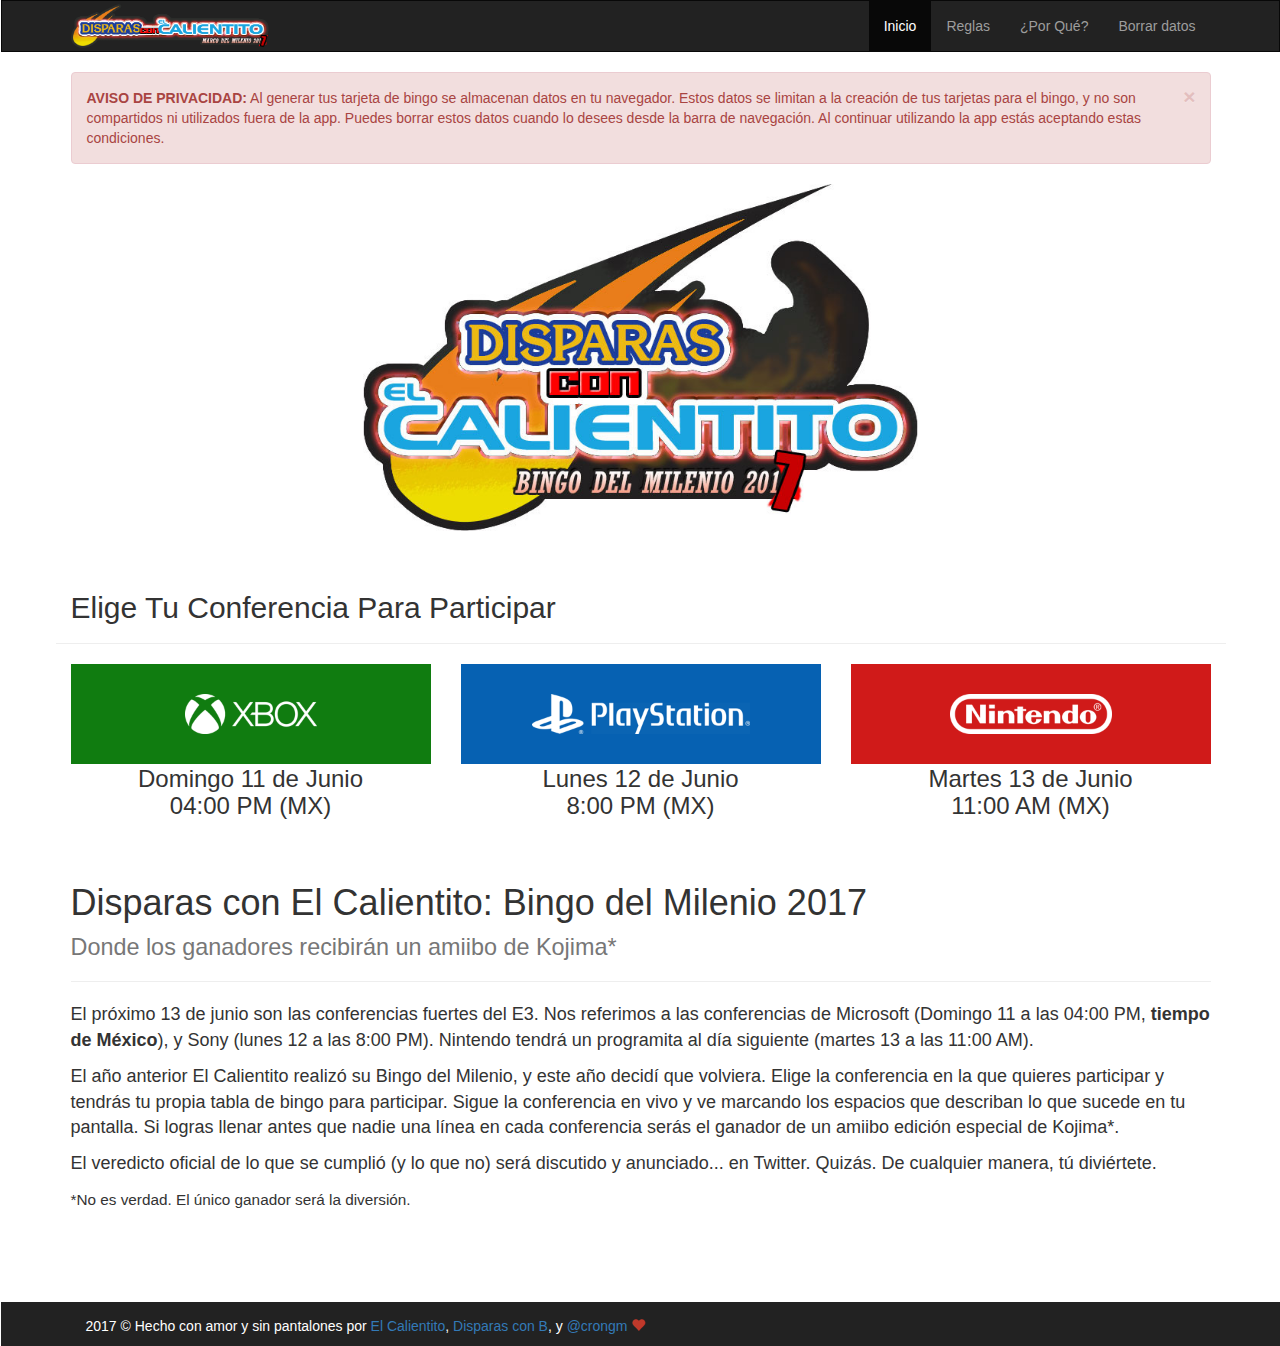
==== index.html @ 0ace5fe0 "Update yearly images" ====
<!doctype html>
<html>
	<head>
		<meta charset="utf-8">
		<meta name="viewport" content="width=device-width, user-scalable=no">
		<title>Disparas con El Calientito - E3 2017 Bingo</title>
		<!-- Place favicon.ico and apple-touch-icon.png in the root directory -->
		<link rel="stylesheet" href="css/bootstrap.min.css" />
		<link rel="stylesheet" href="css/fontello-embedded.css" />
		<link rel="stylesheet" href="css/main.css">
	</head>
	<body ng-app="BingoApp" ng-controller="dataController as data">
		<!--[if lt IE 7]>
			<p class="browsehappy">Estás usando un navegador <strong>muy viejo</strong>. Por favor <a href="http://browsehappy.com/">actualiza tu navegador</a> para que seas más feliz. </p>
		<![endif]-->

		<header class="header">
			<div class="navbar navbar-inverse" role="navigation">
				<div class="container">
					<header class="navbar-header">

						<button type="button" class="navbar-toggle collapsed" data-toggle="collapse" data-target="#js-navbar-collapse">
							<span class="sr-only">Abrir o Cerrar Navegación</span>
							<span class="icon-bar"></span>
							<span class="icon-bar"></span>
							<span class="icon-bar"></span>
						</button>

						<a class="navbar-brand" href="#/bingo">
							<img src="images/dcb2017_h.png">
							<span class="sr-only">Disparas con El Calientito</span>
						</a>
					</header>

					<nav id="js-navbar-collapse" class="collapse navbar-collapse" data-toggle="collapse" data-target="#js-navbar-collapse.collapse.in" ng-controller="TopNavController as link">
						<ul class="nav navbar-nav navbar-right">
							<li ng-class="{ active: link.isActive('/bingo') }"><a href="#/bingo">Inicio</a></li>
							<li ng-class="{ active: link.isActive('/rules') }"><a href="#/rules">Reglas</a></li>
							<li ng-class="{ active: link.isActive('/about') }"><a href="#/about">¿Por Qué?</a></li>
							<li><a data-target="#modal-delete-data" data-toggle="modal">Borrar datos</a></li>
						</ul>
					</nav>

				</div>
			</div>
		</header>

		<main class="container">
			<div class="row" ng-if="!data.hideTermsAlert">
				<div class="col-xs-12">
					<div class="alert alert-danger alert-dismissible" role="alert">
						<button type="button" class="close" data-dismiss="alert" aria-label="Cerrar" ng-click="data.dismissTermsAlert()"><span aria-hidden="true">&times;</span></button>
						<strong>AVISO DE PRIVACIDAD:</strong> Al generar tus tarjeta de bingo se almacenan datos en tu navegador. Estos datos se limitan a la creación de tus tarjetas para el bingo, y no son compartidos ni utilizados fuera de la app. Puedes borrar estos datos cuando lo desees desde la barra de navegación. Al continuar utilizando la app estás aceptando estas condiciones.
					</div>
				</div>
			</div>

			<div ng-view></div>
		</main>

		<footer class="footer">
			<div class="container">
				<div class="col-xs-12">
					<p>2017 &copy; Hecho con amor y sin pantalones por <a href="https://twitter.com/Calientitopod/">El Calientito</a>, <a href="https://twitter.com/disparasconb">Disparas con B</a>, y <a href="https://twitter.com/CronGM">@crongm</a> <span class="glyphicon glyphicon-heart text-red"></span></p>
				</div
			</div>
		</footer>

		<div id="modal-delete-data" class="modal fade" tabindex="-1" role="dialog">
			<div class="modal-dialog">
				<div class="modal-content">
					<div class="modal-header">
						<button type="button" class="close" data-dismiss="modal" aria-label="Cerrar"><span aria-hidden="true">&times;</span></button>
						<h4 class="modal-title"><span class="glyphicon glyphicon-trash" aria-hidden="true"></span> Borrar Datos en Mi Navegador</h4>
					</div>
					<div class="modal-body">
						<p>¿Desea eliminar los siguientes datos de su navegador?</p>
						<ul>
							<li>Tarjeta bingo Xbox</li>
							<li>Tarjeta bingo PlayStation</li>
							<li>Tarjeta bingo Nintendo</li>
							<li>Ocultar aviso de privacidad</li>
						</ul>
					</div>
					<div class="modal-footer">
						<button type="button" class="btn btn-default" data-dismiss="modal">Cancelar</button>
						<button type="button" class="btn btn-primary btn-danger" ng-click="data.deleteAllData()" data-dismiss="modal">Eliminar datos</button>
					</div>
				</div>
			</div>
		</div>


		<!-- Google Analytics: change UA-XXXXX-X to be your site's ID -->
		 <script>
			 !function(A,n,g,u,l,a,r){A.GoogleAnalyticsObject=l,A[l]=A[l]||function(){
			 (A[l].q=A[l].q||[]).push(arguments)},A[l].l=+new Date,a=n.createElement(g),
			 r=n.getElementsByTagName(g)[0],a.src=u,r.parentNode.insertBefore(a,r)
			 }(window,document,'script','//www.google-analytics.com/analytics.js','ga');

			 ga('create', 'UA-79248653-1');
			 ga('send', 'pageview');
		</script>

		<!-- Vendor -->
		<script src="js/vendor/jquery.min.js"></script>
		<script src="js/vendor/angular.min.js"></script>
		<script src="js/vendor/bootstrap.min.js"></script>
		<script src="js/vendor/angular-route.min.js"></script>
		<script src="js/vendor/angular-local-storage.min.js"></script>

		<!-- Modules -->
		<script src="js/app.js"></script>
		<script src="js/controllers/data-controller.js"></script>
		<script src="js/directives/card-cell.js"></script>

		<!-- Controllers -->
		<script src="js/controllers/main-controller.js"></script>
		<script src="js/controllers/bingo-controller.js"></script>
		<script src="js/controllers/about-controller.js"></script>
		<script src="js/controllers/topnav-controller.js"></script>

		<!-- Services -->
		<script src="js/services/cards.js"></script>

		<!-- Directives -->
</body>
</html>
---- css/fontello-embedded.css ----
@font-face {
  font-family: 'fontello';
  src: url('../font/fontello.eot?34773775');
  src: url('../font/fontello.eot?34773775#iefix') format('embedded-opentype'),
       url('../font/fontello.svg?34773775#fontello') format('svg');
  font-weight: normal;
  font-style: normal;
}
@font-face {
  font-family: 'fontello';
  src: url('[data-uri]') format('woff'),
       url('[data-uri]') format('truetype');
}
/* Chrome hack: SVG is rendered more smooth in Windozze. 100% magic, uncomment if you need it. */
/* Note, that will break hinting! In other OS-es font will be not as sharp as it could be */
/*
@media screen and (-webkit-min-device-pixel-ratio:0) {
  @font-face {
    font-family: 'fontello';
    src: url('../font/fontello.svg?34773775#fontello') format('svg');
  }
}
*/
 
 [class^="icon-"]:before, [class*=" icon-"]:before {
  font-family: "fontello";
  font-style: normal;
  font-weight: normal;
  speak: none;
 
  display: inline-block;
  text-decoration: inherit;
  width: 1em;
  margin-right: .2em;
  text-align: center;
  /* opacity: .8; */
 
  /* For safety - reset parent styles, that can break glyph codes*/
  font-variant: normal;
  text-transform: none;
     
  /* fix buttons height, for twitter bootstrap */
  line-height: 1em;
 
  /* Animation center compensation - margins should be symmetric */
  /* remove if not needed */
  margin-left: .2em;
 
  /* you can be more comfortable with increased icons size */
  /* font-size: 120%; */
 
  /* Uncomment for 3D effect */
  /* text-shadow: 1px 1px 1px rgba(127, 127, 127, 0.3); */
}
.icon-ok:before { content: '\e800'; } /* '' */
.icon-ok-circled:before { content: '\e801'; } /* '' */
---- css/main.css ----
body > .container {
  padding-bottom: 80px;
}
main p,
main ol {
  font-size: 18px;
}
.navbar {
  border-radius: 0;
}
.navbar a {
  cursor: pointer;
}
.navbar-brand {
  padding-bottom: 3px;
  padding-top: 3px;
}
.navbar-brand img {
  height: 100%;
  width: auto;
}
.text-red {
  color: #c0392b;
}
#conference-title,
#first-title {
  margin-bottom: 0;
}
#conference-time,
#second-title {
  margin-top: -5px;
}
#card {
  border: 1px solid #000;
}
#card div[class^="col-"] {
  padding: 0;
  width: 20%;
}
#card header {
  color: #fff;
  margin: 0;
  padding: 0.5em;
  border: solid 1px #000;
}
#card-header-logo {
  height: 30px;
}
.card-row {
  border: solid 1px #000;
}
.slot {
  position: relative;
  border-right: solid 2px #000;
}
.slotlast-child {
  border-right: none;
}
.slot p {
  background: transparent;
  margin: 0;
  padding: 0.1em 0.3em;
  color: #fff;
  border-top: solid 2px #000;
  text-align: center;
  font-size: 12px;
  line-height: 1em;
  min-height: 28px;
}
#share-area {
  margin: 1em 0 2em;
}
#share-link {
  cursor: text;
  background: #fff;
}
#create-card-area {
  margin-top: 3em;
}
.footer {
  background-color: #222;
  color: #fff;
  padding-top: 1em;
}
.xbox {
  background: #107c10;
}
.xbox .table-cell.checked:after {
  background: #107c10;
}
.nintendo {
  background: #d01a19;
}
.nintendo .table-cell.checked:after {
  background: #d01a19;
}
.playstation {
  background: #0661b2;
}
.playstation .table-cell.checked:after {
  background: #0661b2;
}
.bingo-link {
  display: block;
  text-align: center;
  padding: 30px 20px;
  height: 100px;
}
.bingo-link img {
  margin: 0 auto;
  max-height: 40px;
}
.schedule-text {
  margin: 0.1em 0 1em;
}
.grid {
  display: table;
  width: 100%;
}
.table-row {
  display: table-row;
}
.table-cell {
  cursor: pointer;
  display: table-cell;
  border: 1px solid #000;
  width: 20%;
  max-width: 20%;
  overflow: hidden;
  position: relative;
  text-overflow: ellipsis;
}
.table-cell img {
  max-width: 100%;
  border-bottom: 2px solid #000;
}
.table-cell div {
  padding: 0.5em 0.5em;
  color: #fff;
  text-align: center;
  font-size: 12px;
  line-height: 1em;
  margin: 0;
}
.table-cell.checked:before {
  background: #fff;
  content: "";
  display: block;
  opacity: 0.75;
  position: absolute;
  top: 0;
  left: 0;
  right: 0;
  bottom: 0;
}
.table-cell.checked:after {
  border-radius: 50%;
  color: #fff;
  content: "\e800";
  display: block;
  font-family: fontello;
  font-size: 3em;
  font-weight: 700;
  line-height: 1.5;
  text-align: center;
  transform: translateX(-50%) translateY(-50%);
  width: 1.5em;
  position: absolute;
  top: 50%;
  left: 50%;
}
@media screen and (max-width: 639px) {
  .slot {
    min-height: 94px;
  }
  .slot p {
    font-size: 9px;
    line-height: 1.1em;
    min-height: 25px;
  }
  .table-cell div {
    font-size: 9px;
    line-height: 1.1em;
  }
  .table-cell.checked:after {
    font-size: 2.5em;
  }
}
@media screen and (-webkit-min-device-pixel-ratio: 0) {
  html {
    margin-top: 0px;
    margin-left: 1px;
  }
}
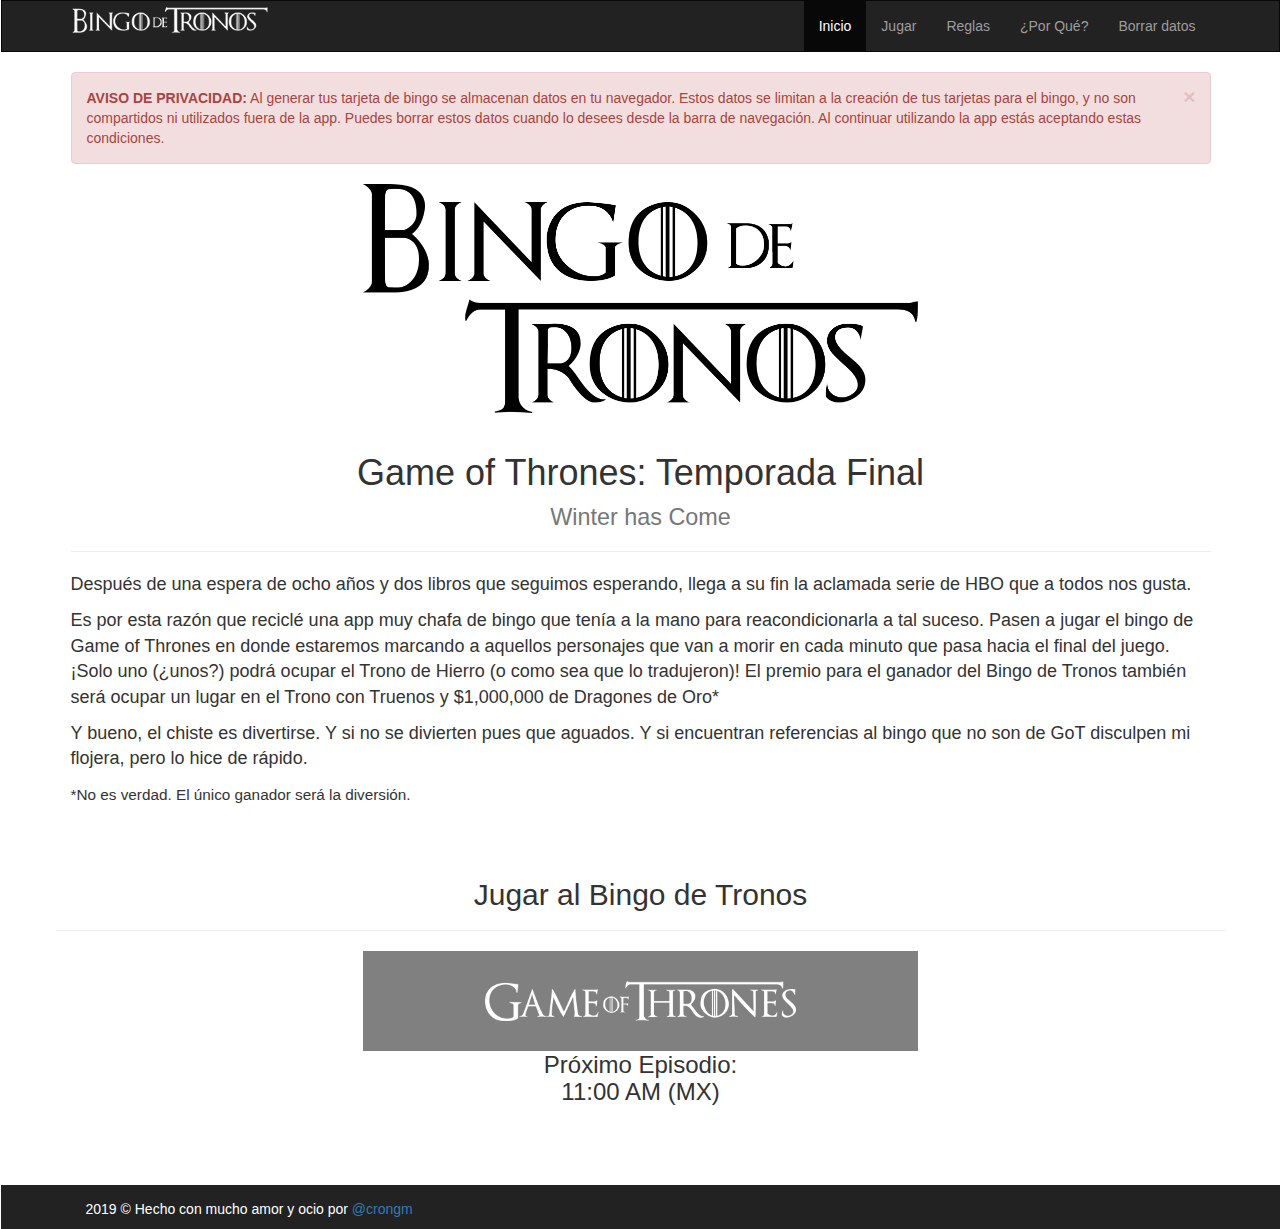
==== commit dd893af4: "Add everything Games of Thrones" ====
--- a/index.html
+++ b/index.html
@@ -3,7 +3,8 @@
 	<head>
 		<meta charset="utf-8">
 		<meta name="viewport" content="width=device-width, user-scalable=no">
-		<title>Disparas con El Calientito - E3 2017 Bingo</title>
+		<!-- <title>Disparas con El Calientito - E3 2017 Bingo</title> -->
+		<title>Bingo of Thrones</title>
 		<!-- Place favicon.ico and apple-touch-icon.png in the root directory -->
 		<link rel="stylesheet" href="css/bootstrap.min.css" />
 		<link rel="stylesheet" href="css/fontello-embedded.css" />
@@ -27,14 +28,17 @@
 						</button>
 
 						<a class="navbar-brand" href="#/bingo">
-							<img src="images/dcb2017_h.png">
-							<span class="sr-only">Disparas con El Calientito</span>
+							<!-- <img src="images/dcb2017_h.png"> -->
+							<img src="images/logo_bot_h.png">
+							<!-- <span class="sr-only">Disparas con El Calientito</span> -->
+							<span class="sr-only">Bingo of Thrones</span>
 						</a>
 					</header>
 
 					<nav id="js-navbar-collapse" class="collapse navbar-collapse" data-toggle="collapse" data-target="#js-navbar-collapse.collapse.in" ng-controller="TopNavController as link">
 						<ul class="nav navbar-nav navbar-right">
 							<li ng-class="{ active: link.isActive('/bingo') }"><a href="#/bingo">Inicio</a></li>
+							<li><a href="#/bingo/got">Jugar</a></li>
 							<li ng-class="{ active: link.isActive('/rules') }"><a href="#/rules">Reglas</a></li>
 							<li ng-class="{ active: link.isActive('/about') }"><a href="#/about">¿Por Qué?</a></li>
 							<li><a data-target="#modal-delete-data" data-toggle="modal">Borrar datos</a></li>
@@ -61,7 +65,8 @@
 		<footer class="footer">
 			<div class="container">
 				<div class="col-xs-12">
-					<p>2017 &copy; Hecho con amor y sin pantalones por <a href="https://twitter.com/Calientitopod/">El Calientito</a>, <a href="https://twitter.com/disparasconb">Disparas con B</a>, y <a href="https://twitter.com/CronGM">@crongm</a> <span class="glyphicon glyphicon-heart text-red"></span></p>
+					<!-- <p>2017 &copy; Hecho con amor y sin pantalones por <a href="https://twitter.com/Calientitopod/">El Calientito</a>, <a href="https://twitter.com/disparasconb">Disparas con B</a>, y <a href="https://twitter.com/CronGM">@crongm</a> <span class="glyphicon glyphicon-heart text-red"></span></p> -->
+					<p>2019 &copy; Hecho con mucho amor y ocio por <a href="https://twitter.com/CronGM">@crongm</a></p>
 				</div
 			</div>
 		</footer>
@@ -74,13 +79,14 @@
 						<h4 class="modal-title"><span class="glyphicon glyphicon-trash" aria-hidden="true"></span> Borrar Datos en Mi Navegador</h4>
 					</div>
 					<div class="modal-body">
-						<p>¿Desea eliminar los siguientes datos de su navegador?</p>
+						<!-- <p>¿Desea eliminar los siguientes datos de su navegador?</p>
 						<ul>
 							<li>Tarjeta bingo Xbox</li>
 							<li>Tarjeta bingo PlayStation</li>
 							<li>Tarjeta bingo Nintendo</li>
 							<li>Ocultar aviso de privacidad</li>
-						</ul>
+						</ul> -->
+						<p>¿Deseas eliminar tu tarjeta de bingo?</p>
 					</div>
 					<div class="modal-footer">
 						<button type="button" class="btn btn-default" data-dismiss="modal">Cancelar</button>
@@ -112,6 +118,7 @@
 		<!-- Modules -->
 		<script src="js/app.js"></script>
 		<script src="js/controllers/data-controller.js"></script>
+		<script src="js/directives/card.js"></script>
 		<script src="js/directives/card-cell.js"></script>
 
 		<!-- Controllers -->
--- a/css/main.css
+++ b/css/main.css
@@ -94,6 +94,12 @@
 .nintendo .table-cell.checked:after {
   background: #d01a19;
 }
+.got {
+  background: #808080;
+}
+.got .table-cell.checked:after {
+  background: #808080;
+}
 .playstation {
   background: #0661b2;
 }
@@ -105,6 +111,7 @@
   text-align: center;
   padding: 30px 20px;
   height: 100px;
+  margin-bottom: 0.1em;
 }
 .bingo-link img {
   margin: 0 auto;
@@ -169,6 +176,12 @@
   top: 50%;
   left: 50%;
 }
+.no-margin {
+  margin: 0;
+}
+.text-smallest {
+  font-size: 12px;
+}
 @media screen and (max-width: 639px) {
   .slot {
     min-height: 94px;
@@ -186,6 +199,10 @@
     font-size: 2.5em;
   }
 }
+.navbar-brand img {
+  max-width: 200px;
+  height: auto;
+}
 @media screen and (-webkit-min-device-pixel-ratio: 0) {
   html {
     margin-top: 0px;
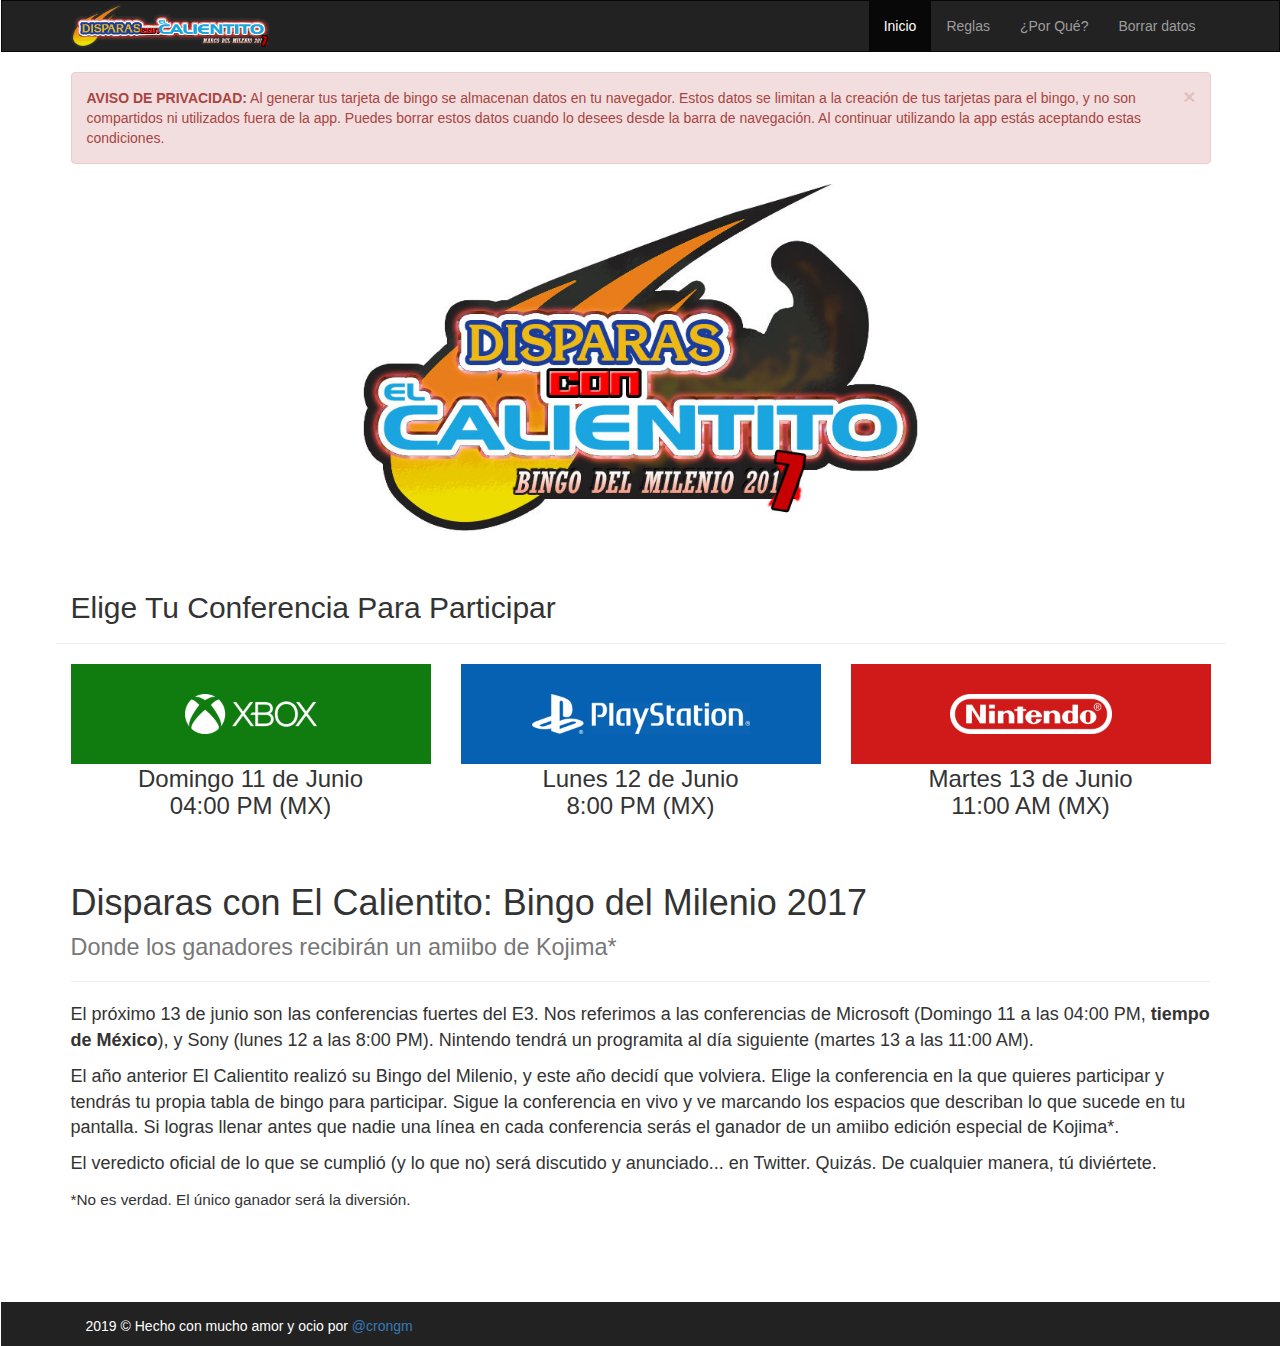
==== commit 789543d3: "Remove GOT references from main page" ====
--- a/index.html
+++ b/index.html
@@ -3,8 +3,7 @@
 	<head>
 		<meta charset="utf-8">
 		<meta name="viewport" content="width=device-width, user-scalable=no">
-		<!-- <title>Disparas con El Calientito - E3 2017 Bingo</title> -->
-		<title>Bingo of Thrones</title>
+		<title>Disparas con El Calientito - E3 2017 Bingo</title>
 		<!-- Place favicon.ico and apple-touch-icon.png in the root directory -->
 		<link rel="stylesheet" href="css/bootstrap.min.css" />
 		<link rel="stylesheet" href="css/fontello-embedded.css" />
@@ -28,17 +27,14 @@
 						</button>
 
 						<a class="navbar-brand" href="#/bingo">
-							<!-- <img src="images/dcb2017_h.png"> -->
-							<img src="images/logo_bot_h.png">
-							<!-- <span class="sr-only">Disparas con El Calientito</span> -->
-							<span class="sr-only">Bingo of Thrones</span>
+							<img src="images/dcb2017_h.png">
+							<span class="sr-only">Disparas con El Calientito</span>
 						</a>
 					</header>
 
 					<nav id="js-navbar-collapse" class="collapse navbar-collapse" data-toggle="collapse" data-target="#js-navbar-collapse.collapse.in" ng-controller="TopNavController as link">
 						<ul class="nav navbar-nav navbar-right">
 							<li ng-class="{ active: link.isActive('/bingo') }"><a href="#/bingo">Inicio</a></li>
-							<li><a href="#/bingo/got">Jugar</a></li>
 							<li ng-class="{ active: link.isActive('/rules') }"><a href="#/rules">Reglas</a></li>
 							<li ng-class="{ active: link.isActive('/about') }"><a href="#/about">¿Por Qué?</a></li>
 							<li><a data-target="#modal-delete-data" data-toggle="modal">Borrar datos</a></li>
@@ -79,14 +75,13 @@
 						<h4 class="modal-title"><span class="glyphicon glyphicon-trash" aria-hidden="true"></span> Borrar Datos en Mi Navegador</h4>
 					</div>
 					<div class="modal-body">
-						<!-- <p>¿Desea eliminar los siguientes datos de su navegador?</p>
+						<p>¿Desea eliminar los siguientes datos de su navegador?</p>
 						<ul>
 							<li>Tarjeta bingo Xbox</li>
 							<li>Tarjeta bingo PlayStation</li>
 							<li>Tarjeta bingo Nintendo</li>
 							<li>Ocultar aviso de privacidad</li>
-						</ul> -->
-						<p>¿Deseas eliminar tu tarjeta de bingo?</p>
+						</ul>
 					</div>
 					<div class="modal-footer">
 						<button type="button" class="btn btn-default" data-dismiss="modal">Cancelar</button>
--- a/css/main.css
+++ b/css/main.css
@@ -85,25 +85,25 @@
 .xbox {
   background: #107c10;
 }
-.xbox .table-cell.checked:after {
+.xbox .grid-cell.checked:after {
   background: #107c10;
 }
 .nintendo {
   background: #d01a19;
 }
-.nintendo .table-cell.checked:after {
+.nintendo .grid-cell.checked:after {
   background: #d01a19;
 }
 .got {
   background: #808080;
 }
-.got .table-cell.checked:after {
+.got .grid-cell.checked:after {
   background: #808080;
 }
 .playstation {
   background: #0661b2;
 }
-.playstation .table-cell.checked:after {
+.playstation .grid-cell.checked:after {
   background: #0661b2;
 }
 .bingo-link {
@@ -121,27 +121,23 @@
   margin: 0.1em 0 1em;
 }
 .grid {
-  display: table;
+  display: flex;
+  flex-wrap: wrap;
   width: 100%;
 }
-.table-row {
-  display: table-row;
-}
-.table-cell {
+.grid-cell {
   cursor: pointer;
-  display: table-cell;
   border: 1px solid #000;
-  width: 20%;
-  max-width: 20%;
   overflow: hidden;
   position: relative;
   text-overflow: ellipsis;
-}
-.table-cell img {
+  flex-basis: 20%;
+}
+.grid-cell img {
   max-width: 100%;
   border-bottom: 2px solid #000;
 }
-.table-cell div {
+.grid-cell div {
   padding: 0.5em 0.5em;
   color: #fff;
   text-align: center;
@@ -149,7 +145,7 @@
   line-height: 1em;
   margin: 0;
 }
-.table-cell.checked:before {
+.grid-cell.checked:before {
   background: #fff;
   content: "";
   display: block;
@@ -160,7 +156,7 @@
   right: 0;
   bottom: 0;
 }
-.table-cell.checked:after {
+.grid-cell.checked:after {
   border-radius: 50%;
   color: #fff;
   content: "\e800";
@@ -176,6 +172,11 @@
   top: 50%;
   left: 50%;
 }
+.got .grid-cell.checked:after {
+  background: #c00;
+  content: "☠️";
+  font-weight: 400;
+}
 .no-margin {
   margin: 0;
 }
@@ -191,11 +192,11 @@
     line-height: 1.1em;
     min-height: 25px;
   }
-  .table-cell div {
+  .grid-cell div {
     font-size: 9px;
     line-height: 1.1em;
   }
-  .table-cell.checked:after {
+  .grid-cell.checked:after {
     font-size: 2.5em;
   }
 }
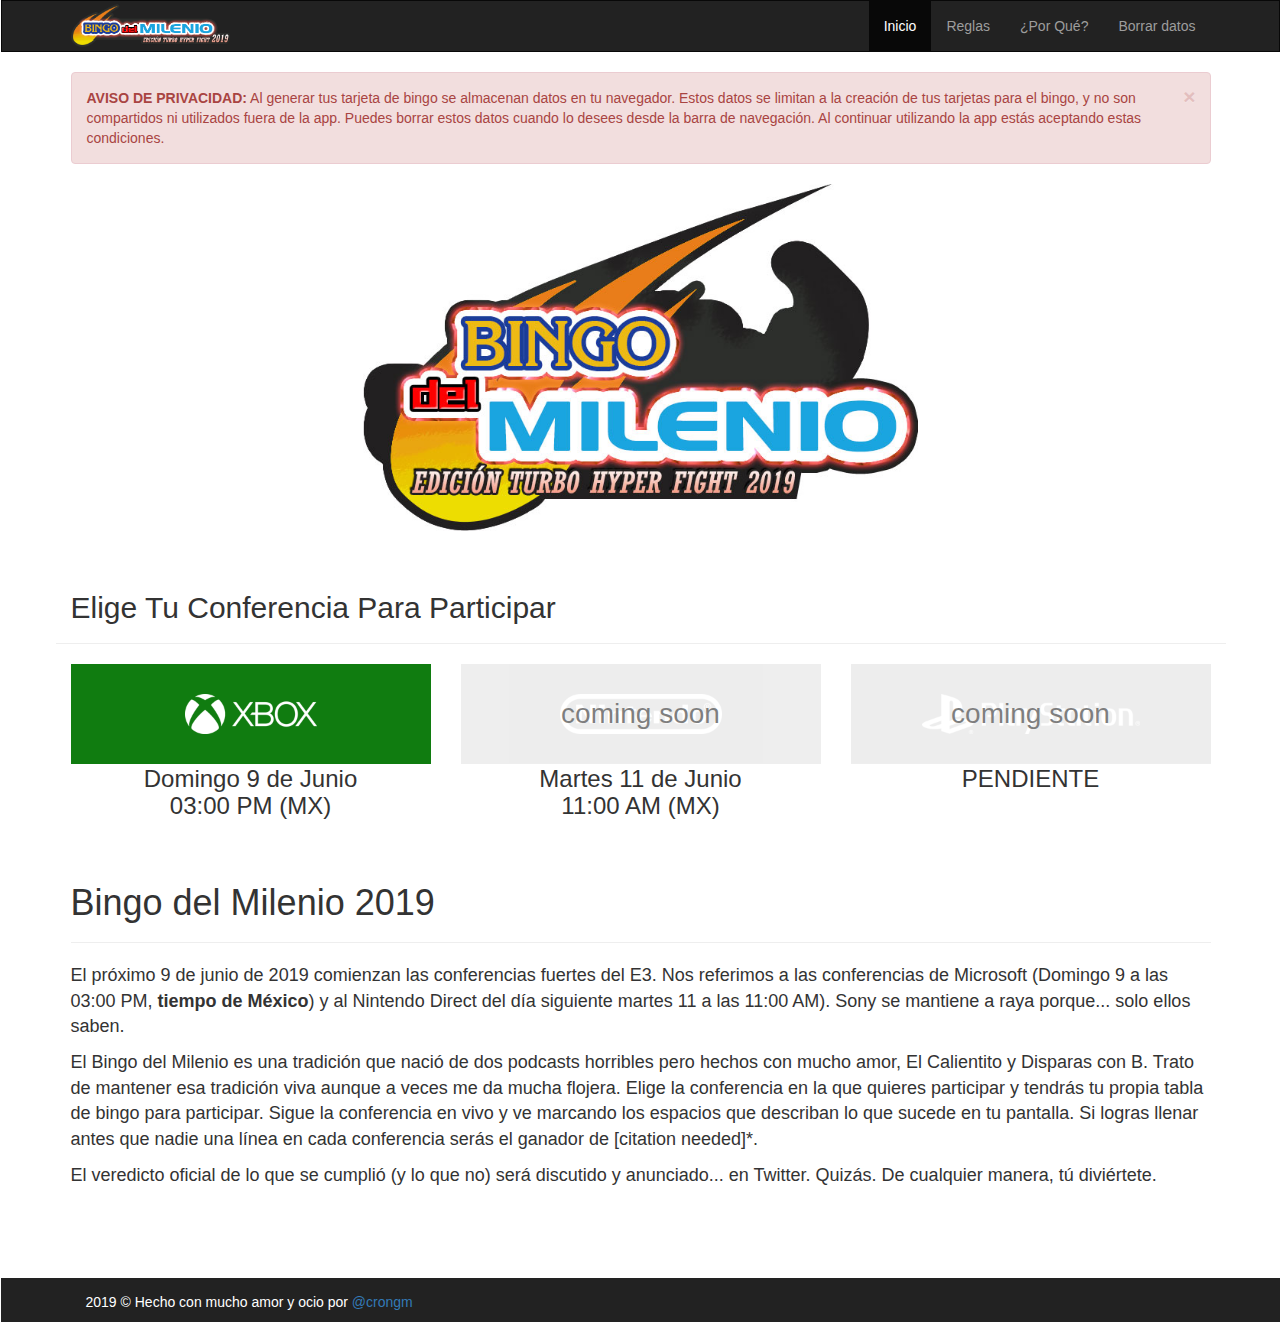
==== commit e92ea28e: "Prepare for Bingo 2019" ====
--- a/index.html
+++ b/index.html
@@ -3,7 +3,7 @@
 	<head>
 		<meta charset="utf-8">
 		<meta name="viewport" content="width=device-width, user-scalable=no">
-		<title>Disparas con El Calientito - E3 2017 Bingo</title>
+		<title>Bingo del Milenio 2019</title>
 		<!-- Place favicon.ico and apple-touch-icon.png in the root directory -->
 		<link rel="stylesheet" href="css/bootstrap.min.css" />
 		<link rel="stylesheet" href="css/fontello-embedded.css" />
@@ -27,8 +27,8 @@
 						</button>
 
 						<a class="navbar-brand" href="#/bingo">
-							<img src="images/dcb2017_h.png">
-							<span class="sr-only">Disparas con El Calientito</span>
+							<img src="images/header-logo.png">
+							<span class="sr-only">Bingo del Milenio 2019</span>
 						</a>
 					</header>
 
@@ -61,7 +61,6 @@
 		<footer class="footer">
 			<div class="container">
 				<div class="col-xs-12">
-					<!-- <p>2017 &copy; Hecho con amor y sin pantalones por <a href="https://twitter.com/Calientitopod/">El Calientito</a>, <a href="https://twitter.com/disparasconb">Disparas con B</a>, y <a href="https://twitter.com/CronGM">@crongm</a> <span class="glyphicon glyphicon-heart text-red"></span></p> -->
 					<p>2019 &copy; Hecho con mucho amor y ocio por <a href="https://twitter.com/CronGM">@crongm</a></p>
 				</div
 			</div>
--- a/css/main.css
+++ b/css/main.css
@@ -112,6 +112,21 @@
   padding: 30px 20px;
   height: 100px;
   margin-bottom: 0.1em;
+}
+.bingo-link.disabled {
+  pointer-events: none;
+  background: #ddd;
+  opacity: 0.5;
+}
+.bingo-link.disabled:before {
+  display: block;
+  content: "coming soon";
+  color: #000;
+  position: absolute;
+  text-align: center;
+  width: 100%;
+  left: 0;
+  font-size: 2em;
 }
 .bingo-link img {
   margin: 0 auto;
@@ -201,7 +216,7 @@
   }
 }
 .navbar-brand img {
-  max-width: 200px;
+  max-width: 160px;
   height: auto;
 }
 @media screen and (-webkit-min-device-pixel-ratio: 0) {
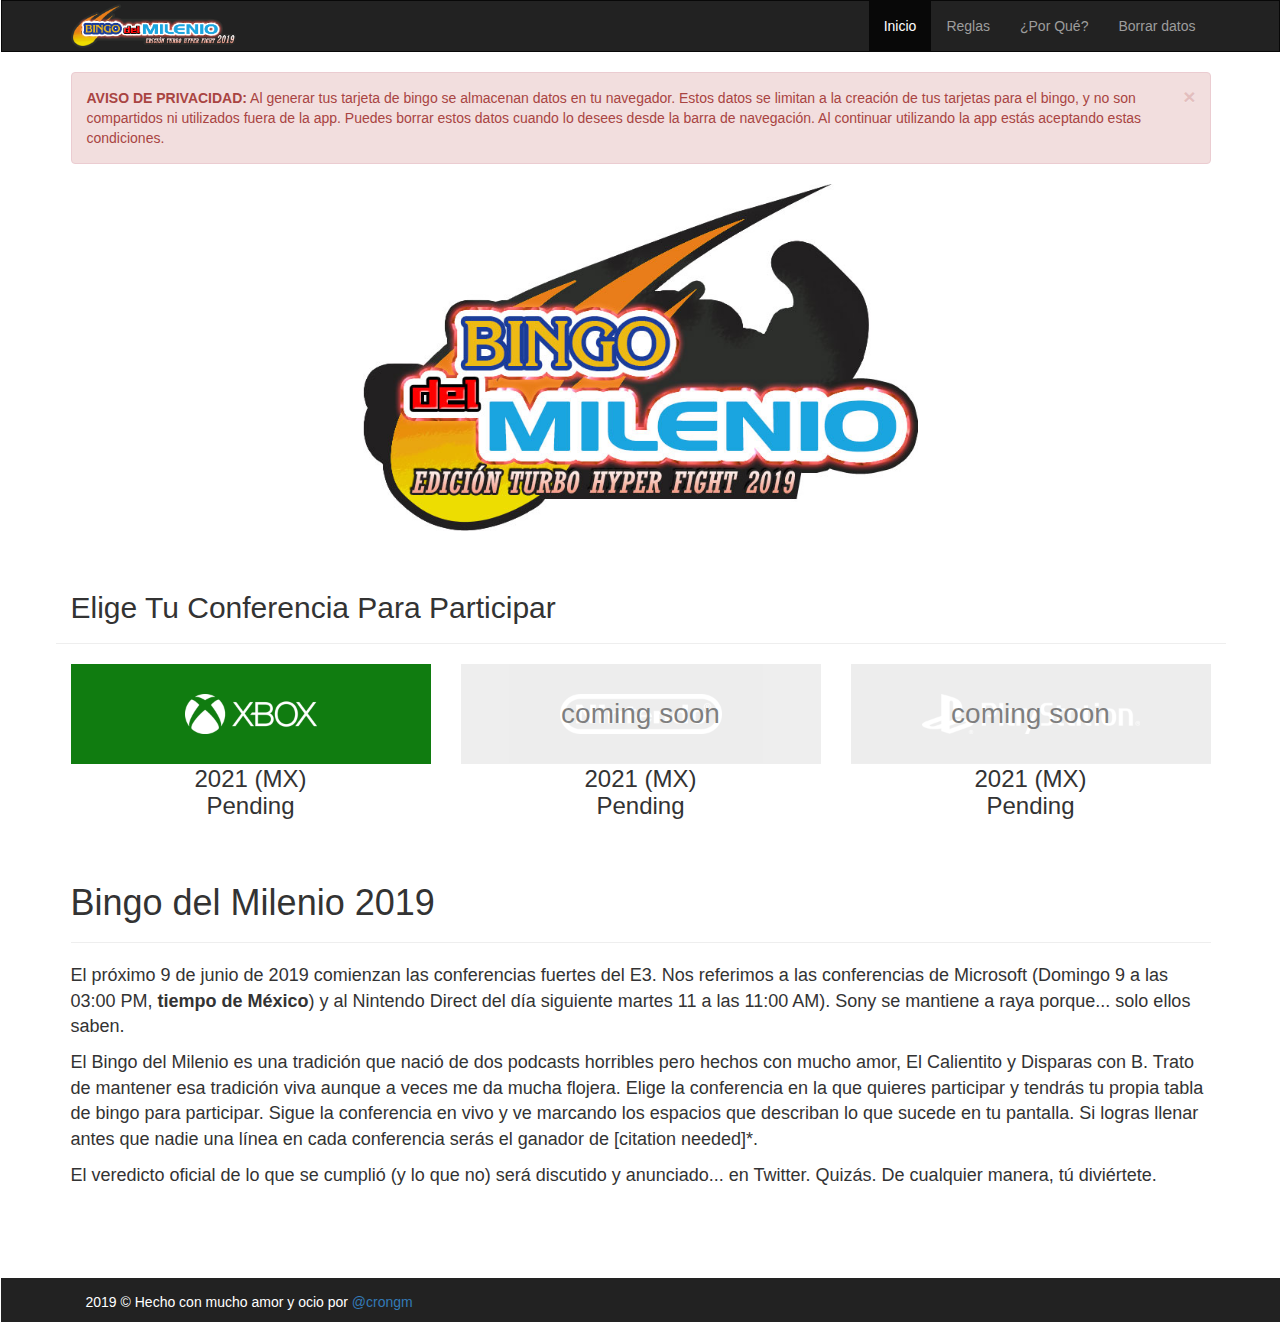
==== commit c8b43971: "Code cleanup and refactor for structure" ====
--- a/index.html
+++ b/index.html
@@ -9,7 +9,7 @@
 		<link rel="stylesheet" href="css/fontello-embedded.css" />
 		<link rel="stylesheet" href="css/main.css">
 	</head>
-	<body ng-app="BingoApp" ng-controller="dataController as data">
+	<body ng-app="BingoApp" ng-controller="MainController as main">
 		<!--[if lt IE 7]>
 			<p class="browsehappy">Estás usando un navegador <strong>muy viejo</strong>. Por favor <a href="http://browsehappy.com/">actualiza tu navegador</a> para que seas más feliz. </p>
 		<![endif]-->
@@ -46,10 +46,10 @@
 		</header>
 
 		<main class="container">
-			<div class="row" ng-if="!data.hideTermsAlert">
+			<div class="row" ng-if="!main.hideTermsAlert">
 				<div class="col-xs-12">
 					<div class="alert alert-danger alert-dismissible" role="alert">
-						<button type="button" class="close" data-dismiss="alert" aria-label="Cerrar" ng-click="data.dismissTermsAlert()"><span aria-hidden="true">&times;</span></button>
+						<button type="button" class="close" data-dismiss="alert" aria-label="Cerrar" ng-click="main.dismissTermsAlert()"><span aria-hidden="true">&times;</span></button>
 						<strong>AVISO DE PRIVACIDAD:</strong> Al generar tus tarjeta de bingo se almacenan datos en tu navegador. Estos datos se limitan a la creación de tus tarjetas para el bingo, y no son compartidos ni utilizados fuera de la app. Puedes borrar estos datos cuando lo desees desde la barra de navegación. Al continuar utilizando la app estás aceptando estas condiciones.
 					</div>
 				</div>
@@ -84,7 +84,7 @@
 					</div>
 					<div class="modal-footer">
 						<button type="button" class="btn btn-default" data-dismiss="modal">Cancelar</button>
-						<button type="button" class="btn btn-primary btn-danger" ng-click="data.deleteAllData()" data-dismiss="modal">Eliminar datos</button>
+						<button type="button" class="btn btn-primary btn-danger" ng-click="main.deleteAllData()" data-dismiss="modal">Eliminar datos</button>
 					</div>
 				</div>
 			</div>
@@ -111,14 +111,12 @@
 
 		<!-- Modules -->
 		<script src="js/app.js"></script>
-		<script src="js/controllers/data-controller.js"></script>
 		<script src="js/directives/card.js"></script>
 		<script src="js/directives/card-cell.js"></script>
 
 		<!-- Controllers -->
 		<script src="js/controllers/main-controller.js"></script>
 		<script src="js/controllers/bingo-controller.js"></script>
-		<script src="js/controllers/about-controller.js"></script>
 		<script src="js/controllers/topnav-controller.js"></script>
 
 		<!-- Services -->
--- a/css/main.css
+++ b/css/main.css
@@ -85,25 +85,25 @@
 .xbox {
   background: #107c10;
 }
-.xbox .grid-cell.checked:after {
+.xbox .card-cell.checked:after {
   background: #107c10;
 }
 .nintendo {
   background: #d01a19;
 }
-.nintendo .grid-cell.checked:after {
+.nintendo .card-cell.checked:after {
   background: #d01a19;
 }
 .got {
   background: #808080;
 }
-.got .grid-cell.checked:after {
+.got .card-cell.checked:after {
   background: #808080;
 }
 .playstation {
   background: #0661b2;
 }
-.playstation .grid-cell.checked:after {
+.playstation .card-cell.checked:after {
   background: #0661b2;
 }
 .bingo-link {
@@ -135,12 +135,12 @@
 .schedule-text {
   margin: 0.1em 0 1em;
 }
-.grid {
+.card {
   display: flex;
   flex-wrap: wrap;
   width: 100%;
 }
-.grid-cell {
+.card-cell {
   cursor: pointer;
   border: 1px solid #000;
   overflow: hidden;
@@ -148,11 +148,11 @@
   text-overflow: ellipsis;
   flex-basis: 20%;
 }
-.grid-cell img {
+.card-cell img {
   max-width: 100%;
   border-bottom: 2px solid #000;
 }
-.grid-cell div {
+.card-cell div {
   padding: 0.5em 0.5em;
   color: #fff;
   text-align: center;
@@ -160,7 +160,7 @@
   line-height: 1em;
   margin: 0;
 }
-.grid-cell.checked:before {
+.card-cell.checked:before {
   background: #fff;
   content: "";
   display: block;
@@ -171,7 +171,7 @@
   right: 0;
   bottom: 0;
 }
-.grid-cell.checked:after {
+.card-cell.checked:after {
   border-radius: 50%;
   color: #fff;
   content: "\e800";
@@ -187,7 +187,7 @@
   top: 50%;
   left: 50%;
 }
-.got .grid-cell.checked:after {
+.got .card-cell.checked:after {
   background: #c00;
   content: "☠️";
   font-weight: 400;
@@ -207,17 +207,17 @@
     line-height: 1.1em;
     min-height: 25px;
   }
-  .grid-cell div {
+  .card-cell div {
     font-size: 9px;
     line-height: 1.1em;
   }
-  .grid-cell.checked:after {
+  .card-cell.checked:after {
     font-size: 2.5em;
   }
-}
-.navbar-brand img {
-  max-width: 160px;
-  height: auto;
+  .navbar-brand img {
+    max-width: 160px;
+    height: auto;
+  }
 }
 @media screen and (-webkit-min-device-pixel-ratio: 0) {
   html {
